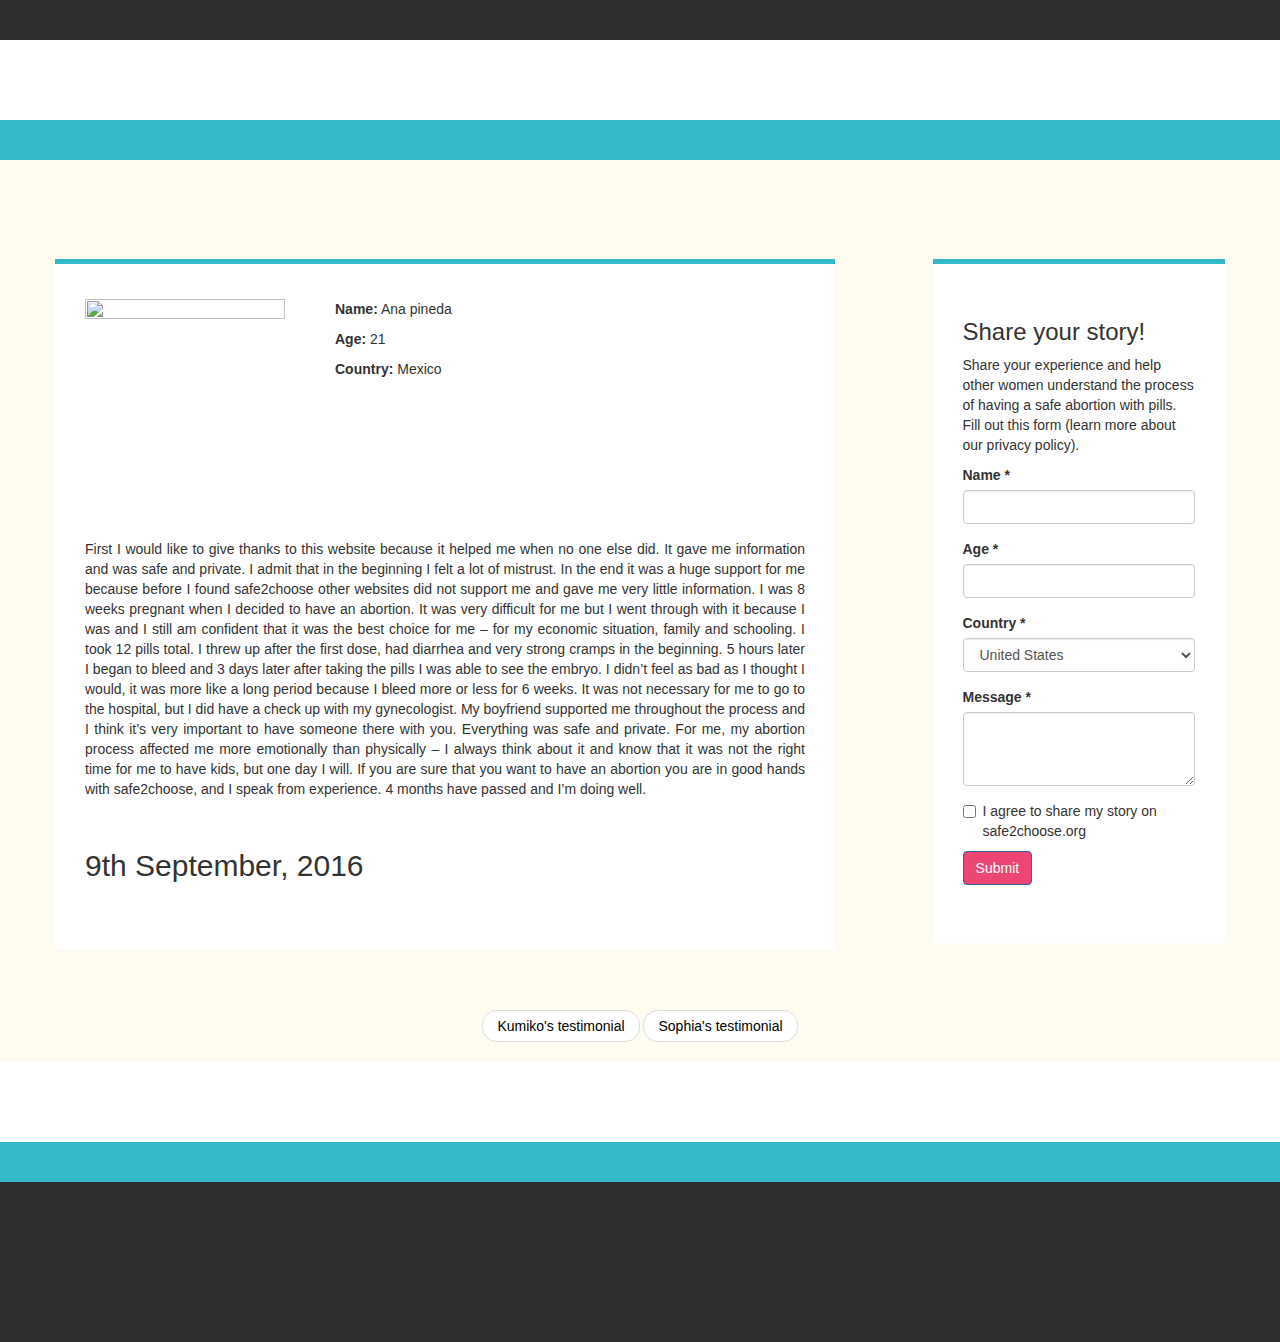
==== ana_testimonial.html @ 3d02f3b2 "Testimonials added | Buttons fixed | Updates in design" ====
<!DOCTYPE html>
<html lang="en">
<head>
	<meta charset="UTF-8">
	<title>Ana's testimonial</title>
	<meta name="viewport" content="width=device-width, initial-scale=1">
	<link rel="stylesheet" href="https://maxcdn.bootstrapcdn.com/bootstrap/3.3.7/css/bootstrap.min.css" integrity="sha384-BVYiiSIFeK1dGmJRAkycuHAHRg32OmUcww7on3RYdg4Va+PmSTsz/K68vbdEjh4u" crossorigin="anonymous">
	<link rel="stylesheet" type="text/css" href="styles_index.css">
</head>
<body>
	<header>
		<div class="row">
			<div class="col-sm-12 col-md-12 col-lg-12" id="social">
				<br>
				<br>
			</div>
			<div class="col-sm-12 col-md-12 col-lg-12" id="banner">
				<br>
				<br>
				<br>
				<br>
			</div>
			<div class="col-sm-12 col-md-12 col-lg-12" id="navbar">
				<br>
				<br>
			</div>
		</div>
	</header>
	<div class="container">
	<br>
	<br>
		<div class="row">
			<div class="col-sm-12 col-md-12 col-lg-8 border_top_color margin-top" id="banner">
				<div class="col-sm-12 col-md-4 col-lg-4">
					<img src="http://wallpaperrs.com/uploads/girls/happy-woman-wide-wallpaper-19413.jpg" class="img-responsive" width="200" height="200">
				</div>
				<div class="col-sm-12 col-md-4 col-lg-8">
					<p><strong>Name:</strong> Ana pineda</p>
					<p><strong>Age:</strong> 21</p>
					<p><strong>Country:</strong> Mexico</p>
				</div>
				<div class="col-sm-12 col-md-12 col-lg-12">
				<br>
				<br>
					<p class="txt-justify">First I would like to give thanks to this website because it helped me when no one else did. It gave me information and was safe and private. I admit that in the beginning I felt a lot of mistrust. In the end it was a huge support for me because before I found safe2choose other websites did not support me and gave me very little information. I was 8 weeks pregnant when I decided to have an abortion. It was very difficult for me but I went through with it because I was and I still am confident that it was the best choice for me – for my economic situation, family and schooling. I took 12 pills total. I threw up after the first dose, had diarrhea and very strong cramps in the beginning. 5 hours later I began to bleed and 3 days later after taking the pills I was able to see the embryo. I didn’t feel as bad as I thought I would, it was more like a long period because I bleed more or less for 6 weeks. It was not necessary for me to go to the hospital, but I did have a check up with my gynecologist. My boyfriend supported me throughout the process and I think it’s very important to have someone there with you. Everything was safe and private. For me, my abortion process affected me more emotionally than physically – I always think about it and know that it was not the right time for me to have kids, but one day I will. If you are sure that you want to have an abortion you are in good hands with safe2choose, and I speak from experience. 4 months have passed and I’m doing well.</p>
					<br>
					<h2>9th September, 2016</h2>
				</div>				
			</div>
			<div class="col-sm-12 col-md-12 col-lg-3 col-lg-offset-1 border_top_color margin-top" id="banner">
				<div class="col-sm-12 col-md-12 col-lg-12">
					<h3>Share your story!</h3>
					<p>Share your experience and help other women understand the process of having a safe abortion with pills. Fill out this form (learn more about our privacy policy).</p>
				<form>
					<div class="form-group">
						<label for="name">Name *</label>
   			 			<input type="text" class="form-control" id="name">
					</div>
					<div class="form-group">
						<label for="age">Age *</label>
   			 			<input type="text" class="form-control" id="age">
					</div>
					<div class="form-group">
						<label for="country">Country *</label>
						<select class="form-control" id="country">
						  <option>United States</option>
						  <option>United Kingdom</option>
						  <option>Mexico</option>
						  <option>Canada</option>
						  <option>Tokyo</option>
						</select>
					</div>
  					<div class="form-group">
  						<label for="message">Message *</label>
  						<textarea class="form-control" rows="3"></textarea>
  					</div>
      				<div class="checkbox">
				        <label>
				          <input type="checkbox"> I agree to share my story on safe2choose.org
				        </label>
      				</div>
      				<button type="submit" class="btn btn-primary">Submit</button>
				</form>
				</div>
			</div>
		</div>
		<div class="col-sm-12 col-md-12 col-lg-12">
		<br>
		<br>
			<nav aria-label="...">
	 			<ul class="pager">
				    <li><a href="Kumiko_testimonial.html" class="pagination1">Kumiko's testimonial</a></li>
				    <li><a href="sophia_testimonial.html" class="pagination1">Sophia's testimonial</a></li>
	  			</ul>
			</nav>
		</div>
	</div>
	<footer margin-top>
		<div class="row">
			<div class="col-sm-12 col-md-12 col-lg-12" id="banner">
				<br>
				<br>
				<br>
				<br>
			</div>
			<div class="col-sm-12 col-md-12 col-lg-12" id="navbar">
				<br>
				<br>
			</div>
			<div class="col-sm-12 col-md-12 col-lg-12" id="social">
				<br>
				<br>
				<br>
				<br>
				<br>
				<br>
				<br>
				<br>
			</div>
		</div>		
	</footer>
	<script src="https://maxcdn.bootstrapcdn.com/bootstrap/3.3.7/js/bootstrap.min.js" integrity="sha384-Tc5IQib027qvyjSMfHjOMaLkfuWVxZxUPnCJA7l2mCWNIpG9mGCD8wGNIcPD7Txa" crossorigin="anonymous"></script>
</body>
</html>
---- styles_index.css ----
#social{
	background-color: #2F2F2F;
}
#banner{
	background-color: #FFFFFF;
}
#navbar{
	background-color: #34BAC9;
}
body{
	background-color: #FEFBF1;
}
.pink-message{
	color: #EE7699;
}
.message{
	color: #A6BDCB;
}
.txt{
	text-align: center;
}
.txt-justify{
	text-align: justify;
}
.btn{
	background-color: #EE4674;
	color: #FFFFFF;
	width: 30%;
}
.pagination1{
	color: #000000;
}
.border_top_color{
	border-top: thick solid #34BAC9;
}
.margin-top{
	margin-top: 5%;
	padding-bottom: 5%;
	padding-top: 3%;
}
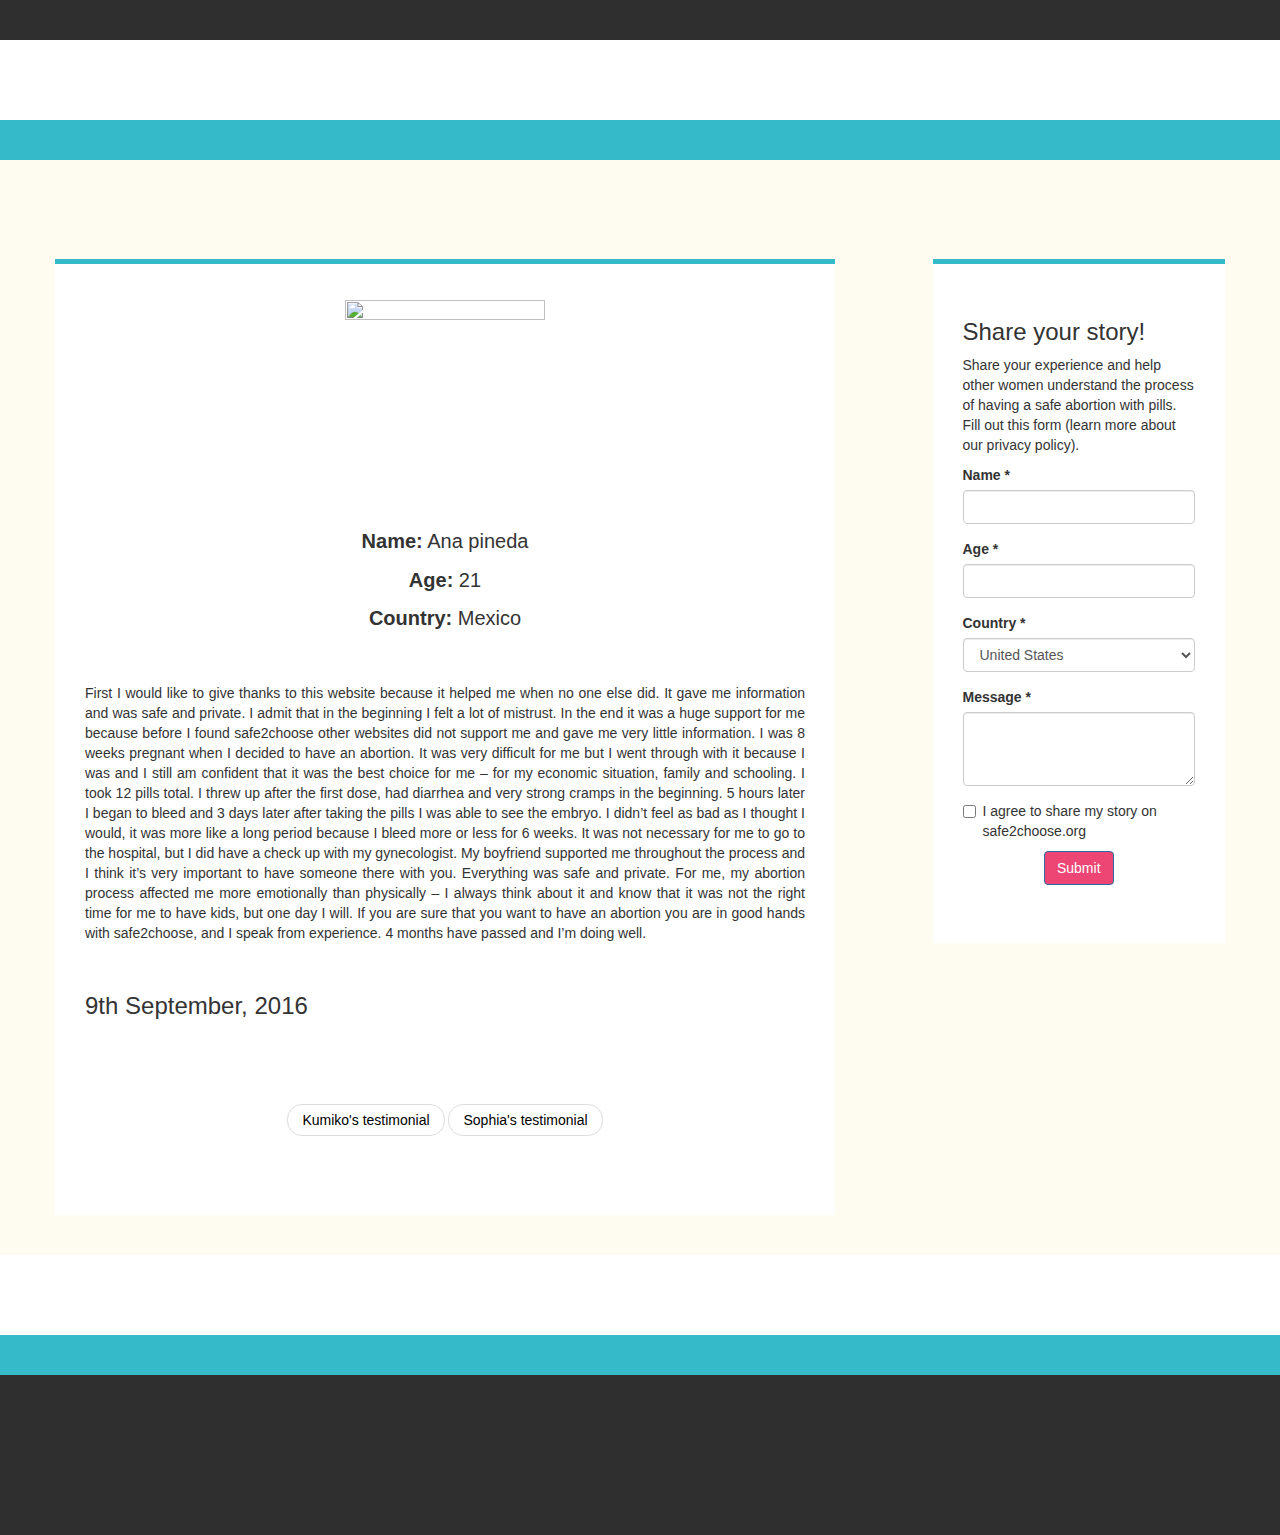
==== commit 9ed3b41b: "Design modified" ====
--- a/ana_testimonial.html
+++ b/ana_testimonial.html
@@ -31,20 +31,26 @@
 	<br>
 		<div class="row">
 			<div class="col-sm-12 col-md-12 col-lg-8 border_top_color margin-top" id="banner">
-				<div class="col-sm-12 col-md-4 col-lg-4">
-					<img src="http://wallpaperrs.com/uploads/girls/happy-woman-wide-wallpaper-19413.jpg" class="img-responsive" width="200" height="200">
-				</div>
-				<div class="col-sm-12 col-md-4 col-lg-8">
-					<p><strong>Name:</strong> Ana pineda</p>
-					<p><strong>Age:</strong> 21</p>
-					<p><strong>Country:</strong> Mexico</p>
+				<div class="col-sm-12 col-md-12 col-lg-12 txt-size">
+					<img src="http://wallpaperrs.com/uploads/girls/happy-woman-wide-wallpaper-19413.jpg" class="img-responsive center-block" width="200" height="200"><br>
+					<p class="txt"><strong>Name:</strong> Ana pineda</p>
+					<p class="txt"><strong>Age:</strong> 21</p>
+					<p class="txt"><strong>Country:</strong> Mexico</p>
 				</div>
 				<div class="col-sm-12 col-md-12 col-lg-12">
 				<br>
 				<br>
 					<p class="txt-justify">First I would like to give thanks to this website because it helped me when no one else did. It gave me information and was safe and private. I admit that in the beginning I felt a lot of mistrust. In the end it was a huge support for me because before I found safe2choose other websites did not support me and gave me very little information. I was 8 weeks pregnant when I decided to have an abortion. It was very difficult for me but I went through with it because I was and I still am confident that it was the best choice for me – for my economic situation, family and schooling. I took 12 pills total. I threw up after the first dose, had diarrhea and very strong cramps in the beginning. 5 hours later I began to bleed and 3 days later after taking the pills I was able to see the embryo. I didn’t feel as bad as I thought I would, it was more like a long period because I bleed more or less for 6 weeks. It was not necessary for me to go to the hospital, but I did have a check up with my gynecologist. My boyfriend supported me throughout the process and I think it’s very important to have someone there with you. Everything was safe and private. For me, my abortion process affected me more emotionally than physically – I always think about it and know that it was not the right time for me to have kids, but one day I will. If you are sure that you want to have an abortion you are in good hands with safe2choose, and I speak from experience. 4 months have passed and I’m doing well.</p>
 					<br>
-					<h2>9th September, 2016</h2>
+					<h3>9th September, 2016</h3>
+				</div>
+				<div class="pagination1">
+					<nav aria-label="...">
+			 			<ul class="pager">
+						    <li><a href="Kumiko_testimonial.html" class="pagination1">Kumiko's testimonial</a></li>
+						    <li><a href="sophia_testimonial.html" class="pagination1">Sophia's testimonial</a></li>
+			  			</ul>
+					</nav>
 				</div>				
 			</div>
 			<div class="col-sm-12 col-md-12 col-lg-3 col-lg-offset-1 border_top_color margin-top" id="banner">
@@ -79,7 +85,7 @@
 				          <input type="checkbox"> I agree to share my story on safe2choose.org
 				        </label>
       				</div>
-      				<button type="submit" class="btn btn-primary">Submit</button>
+      				<button type="submit" class="btn btn-primary center-block">Submit</button>
 				</form>
 				</div>
 			</div>
@@ -87,12 +93,6 @@
 		<div class="col-sm-12 col-md-12 col-lg-12">
 		<br>
 		<br>
-			<nav aria-label="...">
-	 			<ul class="pager">
-				    <li><a href="Kumiko_testimonial.html" class="pagination1">Kumiko's testimonial</a></li>
-				    <li><a href="sophia_testimonial.html" class="pagination1">Sophia's testimonial</a></li>
-	  			</ul>
-			</nav>
 		</div>
 	</div>
 	<footer margin-top>
--- a/styles_index.css
+++ b/styles_index.css
@@ -29,6 +29,7 @@
 }
 .pagination1{
 	color: #000000;
+	margin-top: 10%;
 }
 .border_top_color{
 	border-top: thick solid #34BAC9;
@@ -37,4 +38,16 @@
 	margin-top: 5%;
 	padding-bottom: 5%;
 	padding-top: 3%;
+}
+.img-message{
+	width: 100%;
+	height: 400px;
+}
+.txt-size{
+	font-size: 20px;
+}
+@media only screen and (max-width: 480px){
+	.btn{
+		font-size: 12px; 
+	}
 }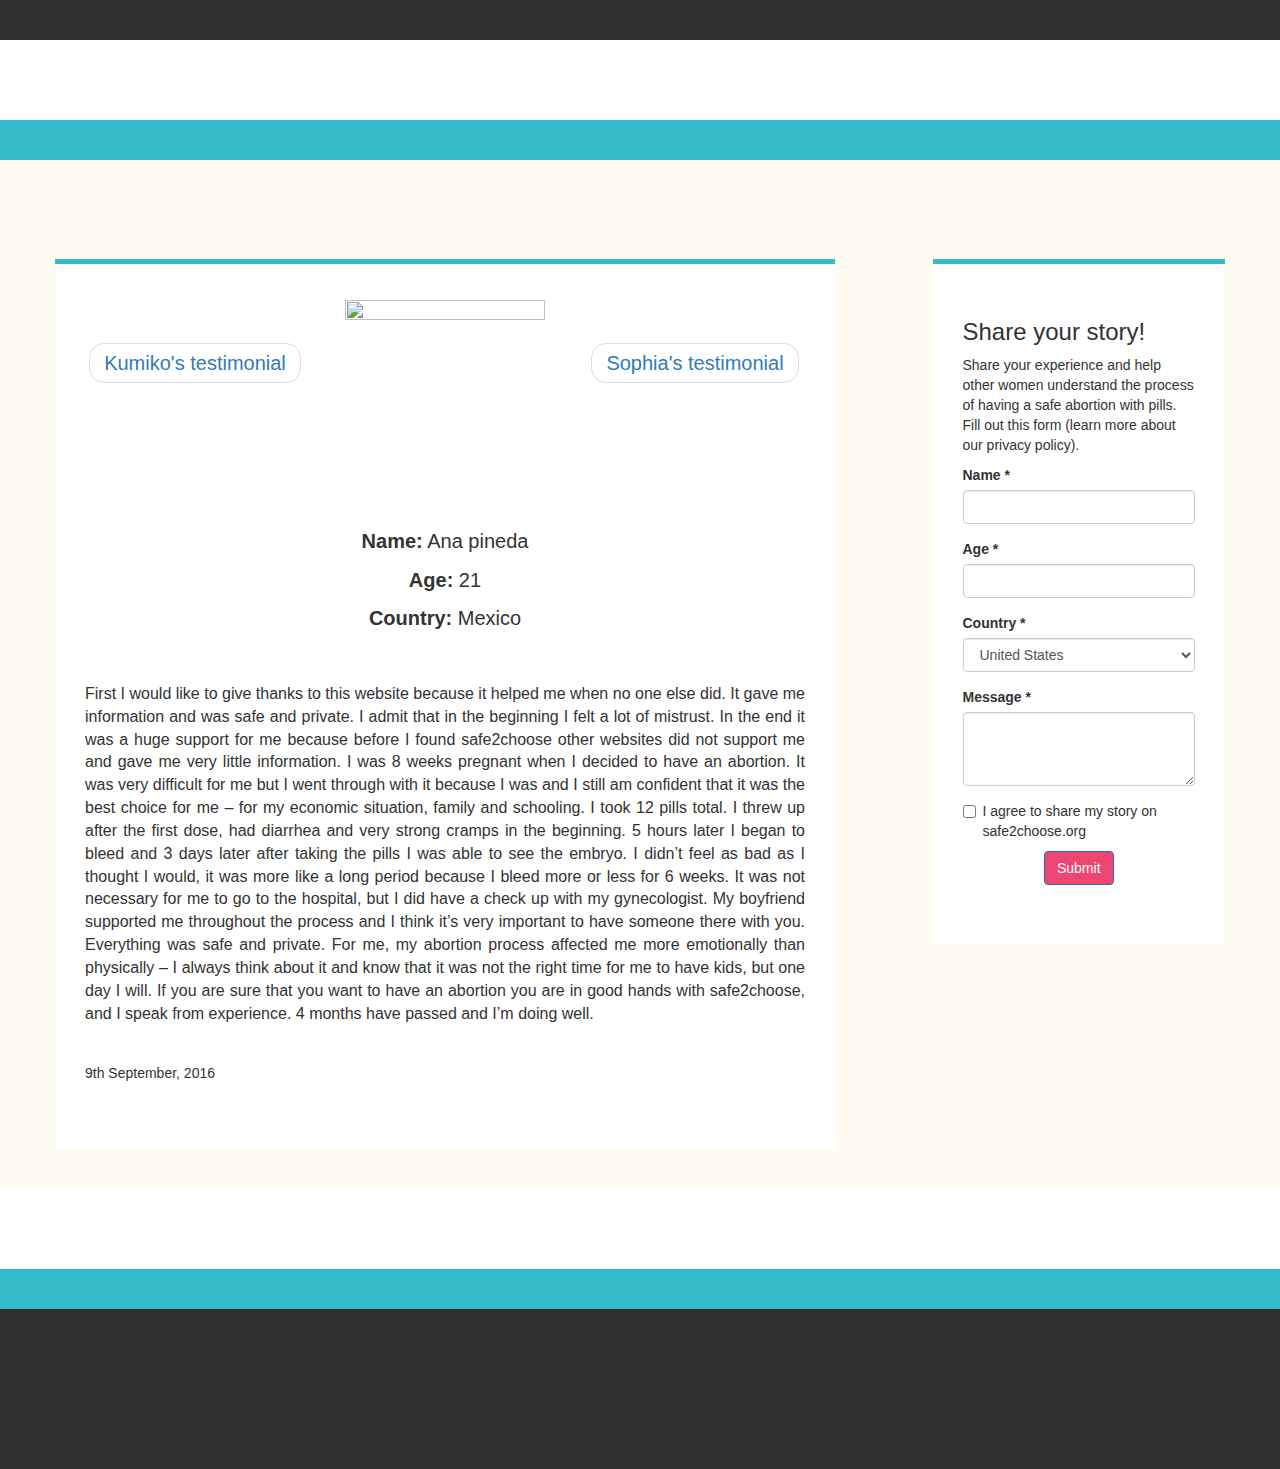
==== commit f12a8f17: "Main message design changed | Pagination modified" ====
--- a/ana_testimonial.html
+++ b/ana_testimonial.html
@@ -31,27 +31,37 @@
 	<br>
 		<div class="row">
 			<div class="col-sm-12 col-md-12 col-lg-8 border_top_color margin-top" id="banner">
-				<div class="col-sm-12 col-md-12 col-lg-12 txt-size">
+				<div class="col-sm-12 col-md-4 col-lg-4 txt-size">
+				<div class="pagination1">
+					<nav aria-label="...">
+			 			<ul class="pager">
+						    <li><a href="Kumiko_testimonial.html" class="pagination1">Kumiko's testimonial</a></li>
+			  			</ul>
+					</nav>
+				</div>	
+				</div>
+				<div class="col-sm-12 col-md-4 col-lg-4 txt-size">
 					<img src="http://wallpaperrs.com/uploads/girls/happy-woman-wide-wallpaper-19413.jpg" class="img-responsive center-block" width="200" height="200"><br>
 					<p class="txt"><strong>Name:</strong> Ana pineda</p>
 					<p class="txt"><strong>Age:</strong> 21</p>
 					<p class="txt"><strong>Country:</strong> Mexico</p>
 				</div>
+				<div class="col-sm-12 col-md-4 col-lg-4 txt-size">
+				<div class="pagination1">
+					<nav aria-label="...">
+			 			<ul class="pager">
+						    <li><a href="sophia_testimonial.html" class="pagination1">Sophia's testimonial</a></li>
+			  			</ul>
+					</nav>
+				</div>	
+				</div>		
 				<div class="col-sm-12 col-md-12 col-lg-12">
 				<br>
 				<br>
 					<p class="txt-justify">First I would like to give thanks to this website because it helped me when no one else did. It gave me information and was safe and private. I admit that in the beginning I felt a lot of mistrust. In the end it was a huge support for me because before I found safe2choose other websites did not support me and gave me very little information. I was 8 weeks pregnant when I decided to have an abortion. It was very difficult for me but I went through with it because I was and I still am confident that it was the best choice for me – for my economic situation, family and schooling. I took 12 pills total. I threw up after the first dose, had diarrhea and very strong cramps in the beginning. 5 hours later I began to bleed and 3 days later after taking the pills I was able to see the embryo. I didn’t feel as bad as I thought I would, it was more like a long period because I bleed more or less for 6 weeks. It was not necessary for me to go to the hospital, but I did have a check up with my gynecologist. My boyfriend supported me throughout the process and I think it’s very important to have someone there with you. Everything was safe and private. For me, my abortion process affected me more emotionally than physically – I always think about it and know that it was not the right time for me to have kids, but one day I will. If you are sure that you want to have an abortion you are in good hands with safe2choose, and I speak from experience. 4 months have passed and I’m doing well.</p>
 					<br>
-					<h3>9th September, 2016</h3>
-				</div>
-				<div class="pagination1">
-					<nav aria-label="...">
-			 			<ul class="pager">
-						    <li><a href="Kumiko_testimonial.html" class="pagination1">Kumiko's testimonial</a></li>
-						    <li><a href="sophia_testimonial.html" class="pagination1">Sophia's testimonial</a></li>
-			  			</ul>
-					</nav>
-				</div>				
+					<h5>9th September, 2016</h5>
+				</div>	
 			</div>
 			<div class="col-sm-12 col-md-12 col-lg-3 col-lg-offset-1 border_top_color margin-top" id="banner">
 				<div class="col-sm-12 col-md-12 col-lg-12">
--- a/styles_index.css
+++ b/styles_index.css
@@ -10,17 +10,15 @@
 body{
 	background-color: #FEFBF1;
 }
-.pink-message{
-	color: #EE7699;
-}
 .message{
-	color: #A6BDCB;
+	color: #FFFFFF;
 }
 .txt{
 	text-align: center;
 }
 .txt-justify{
 	text-align: justify;
+	font-size: 16px;
 }
 .btn{
 	background-color: #EE4674;
@@ -28,7 +26,6 @@
 	width: 30%;
 }
 .pagination1{
-	color: #000000;
 	margin-top: 10%;
 }
 .border_top_color{
@@ -46,6 +43,12 @@
 .txt-size{
 	font-size: 20px;
 }
+#top-txt{
+	background-image: url("_img/woman_hands.jpg");
+	background-repeat: no-repeat;
+    background-attachment: fixed;
+    background-size: cover;
+}
 @media only screen and (max-width: 480px){
 	.btn{
 		font-size: 12px; 
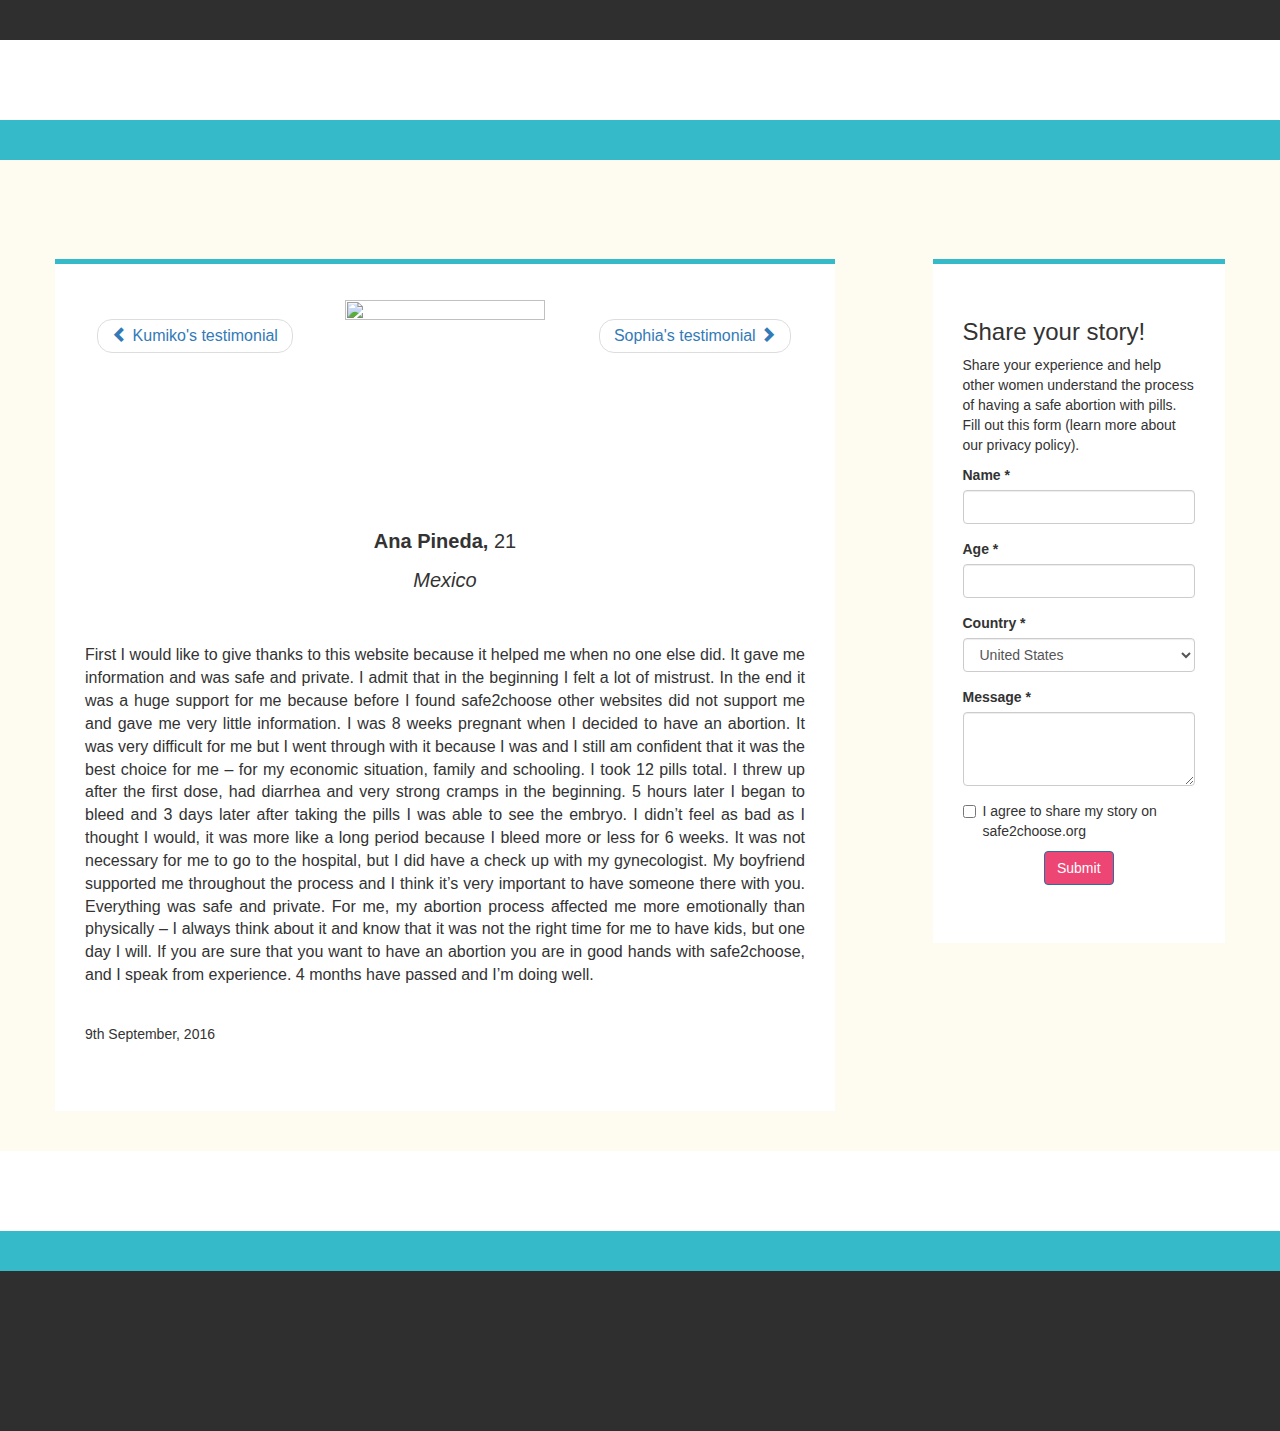
==== commit 597993d0: "Updates on each testimonial page" ====
--- a/ana_testimonial.html
+++ b/ana_testimonial.html
@@ -31,26 +31,25 @@
 	<br>
 		<div class="row">
 			<div class="col-sm-12 col-md-12 col-lg-8 border_top_color margin-top" id="banner">
-				<div class="col-sm-12 col-md-4 col-lg-4 txt-size">
+				<div class="col-xs-12 col-sm-12 col-md-4 col-lg-4 col-lg-push-4 col-md-push-4 txt-size">
+					<img src="http://wallpaperrs.com/uploads/girls/happy-woman-wide-wallpaper-19413.jpg" class="img-responsive center-block" width="200" height="200"><br>
+					<p class="txt"><strong>	Ana Pineda, </strong>21</p>
+					<p class="txt"><i>Mexico</i></p>
+				</div>
+				<div class="col-xs-6 col-sm-6 col-md-4 col-lg-4 col-lg-pull-4 col-md-pull-4 txt-size">
 				<div class="pagination1">
 					<nav aria-label="...">
 			 			<ul class="pager">
-						    <li><a href="Kumiko_testimonial.html" class="pagination1">Kumiko's testimonial</a></li>
+						    <li><a href="Kumiko_testimonial.html" class="pagination1"><span class="glyphicon glyphicon-chevron-left" aria-hidden="true"></span> Kumiko's testimonial</a></li>
 			  			</ul>
 					</nav>
 				</div>	
 				</div>
-				<div class="col-sm-12 col-md-4 col-lg-4 txt-size">
-					<img src="http://wallpaperrs.com/uploads/girls/happy-woman-wide-wallpaper-19413.jpg" class="img-responsive center-block" width="200" height="200"><br>
-					<p class="txt"><strong>Name:</strong> Ana pineda</p>
-					<p class="txt"><strong>Age:</strong> 21</p>
-					<p class="txt"><strong>Country:</strong> Mexico</p>
-				</div>
-				<div class="col-sm-12 col-md-4 col-lg-4 txt-size">
+				<div class="col-xs-6 scol-sm-6 col-md-4 col-lg-4 txt-size">
 				<div class="pagination1">
 					<nav aria-label="...">
 			 			<ul class="pager">
-						    <li><a href="sophia_testimonial.html" class="pagination1">Sophia's testimonial</a></li>
+						    <li><a href="sophia_testimonial.html" class="pagination1">Sophia's testimonial <span class="glyphicon glyphicon-chevron-right" aria-hidden="true"></span></a></li>
 			  			</ul>
 					</nav>
 				</div>	
--- a/styles_index.css
+++ b/styles_index.css
@@ -11,7 +11,7 @@
 	background-color: #FEFBF1;
 }
 .message{
-	color: #FFFFFF;
+	color: #F5F5F5;
 }
 .txt{
 	text-align: center;
@@ -26,7 +26,7 @@
 	width: 30%;
 }
 .pagination1{
-	margin-top: 10%;
+	font-size: 16px;
 }
 .border_top_color{
 	border-top: thick solid #34BAC9;
@@ -44,10 +44,10 @@
 	font-size: 20px;
 }
 #top-txt{
-	background-image: url("_img/woman_hands.jpg");
+	background-image: url(woman_hands.jpg);
 	background-repeat: no-repeat;
     background-attachment: fixed;
-    background-size: cover;
+    background-size: 100% 100%;
 }
 @media only screen and (max-width: 480px){
 	.btn{
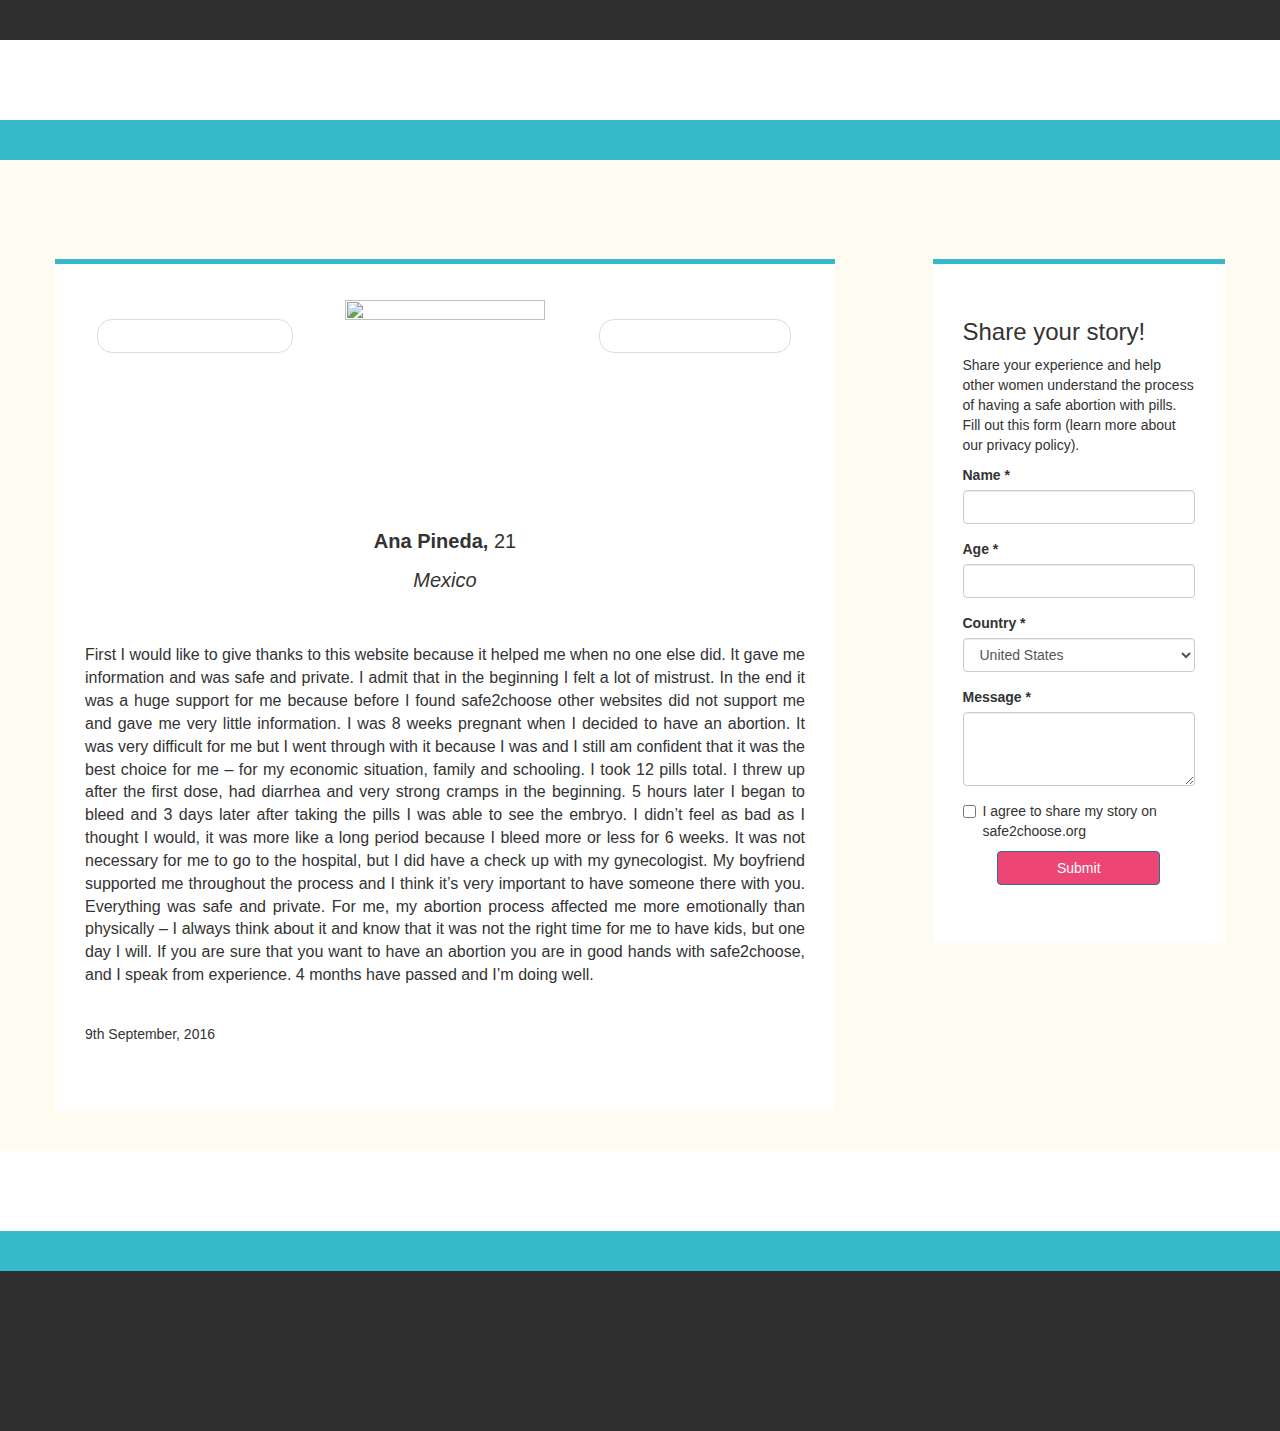
==== commit f936c522: "Updates" ====
--- a/ana_testimonial.html
+++ b/ana_testimonial.html
@@ -94,7 +94,7 @@
 				          <input type="checkbox"> I agree to share my story on safe2choose.org
 				        </label>
       				</div>
-      				<button type="submit" class="btn btn-primary center-block">Submit</button>
+      				<button type="submit" class="btn btn-primary center-block mobile-size">Submit</button>
 				</form>
 				</div>
 			</div>
--- a/styles_index.css
+++ b/styles_index.css
@@ -12,6 +12,7 @@
 }
 .message{
 	color: #F5F5F5;
+	text-shadow: 0px 0px 5px #2d2b2b;
 }
 .txt{
 	text-align: center;
@@ -23,10 +24,15 @@
 .btn{
 	background-color: #EE4674;
 	color: #FFFFFF;
-	width: 30%;
+	width: 70%;
+}
+.pagination{
+	width: 50%;
+	background-color: #FFFFFF;
 }
 .pagination1{
 	font-size: 16px;
+	color: #FFFFFF;
 }
 .border_top_color{
 	border-top: thick solid #34BAC9;
@@ -49,8 +55,14 @@
     background-attachment: fixed;
     background-size: 100% 100%;
 }
+.add{
+	width: 40%;
+}
 @media only screen and (max-width: 480px){
 	.btn{
 		font-size: 12px; 
 	}
+	.mobile-size{
+		width: 200%;
+	}
 }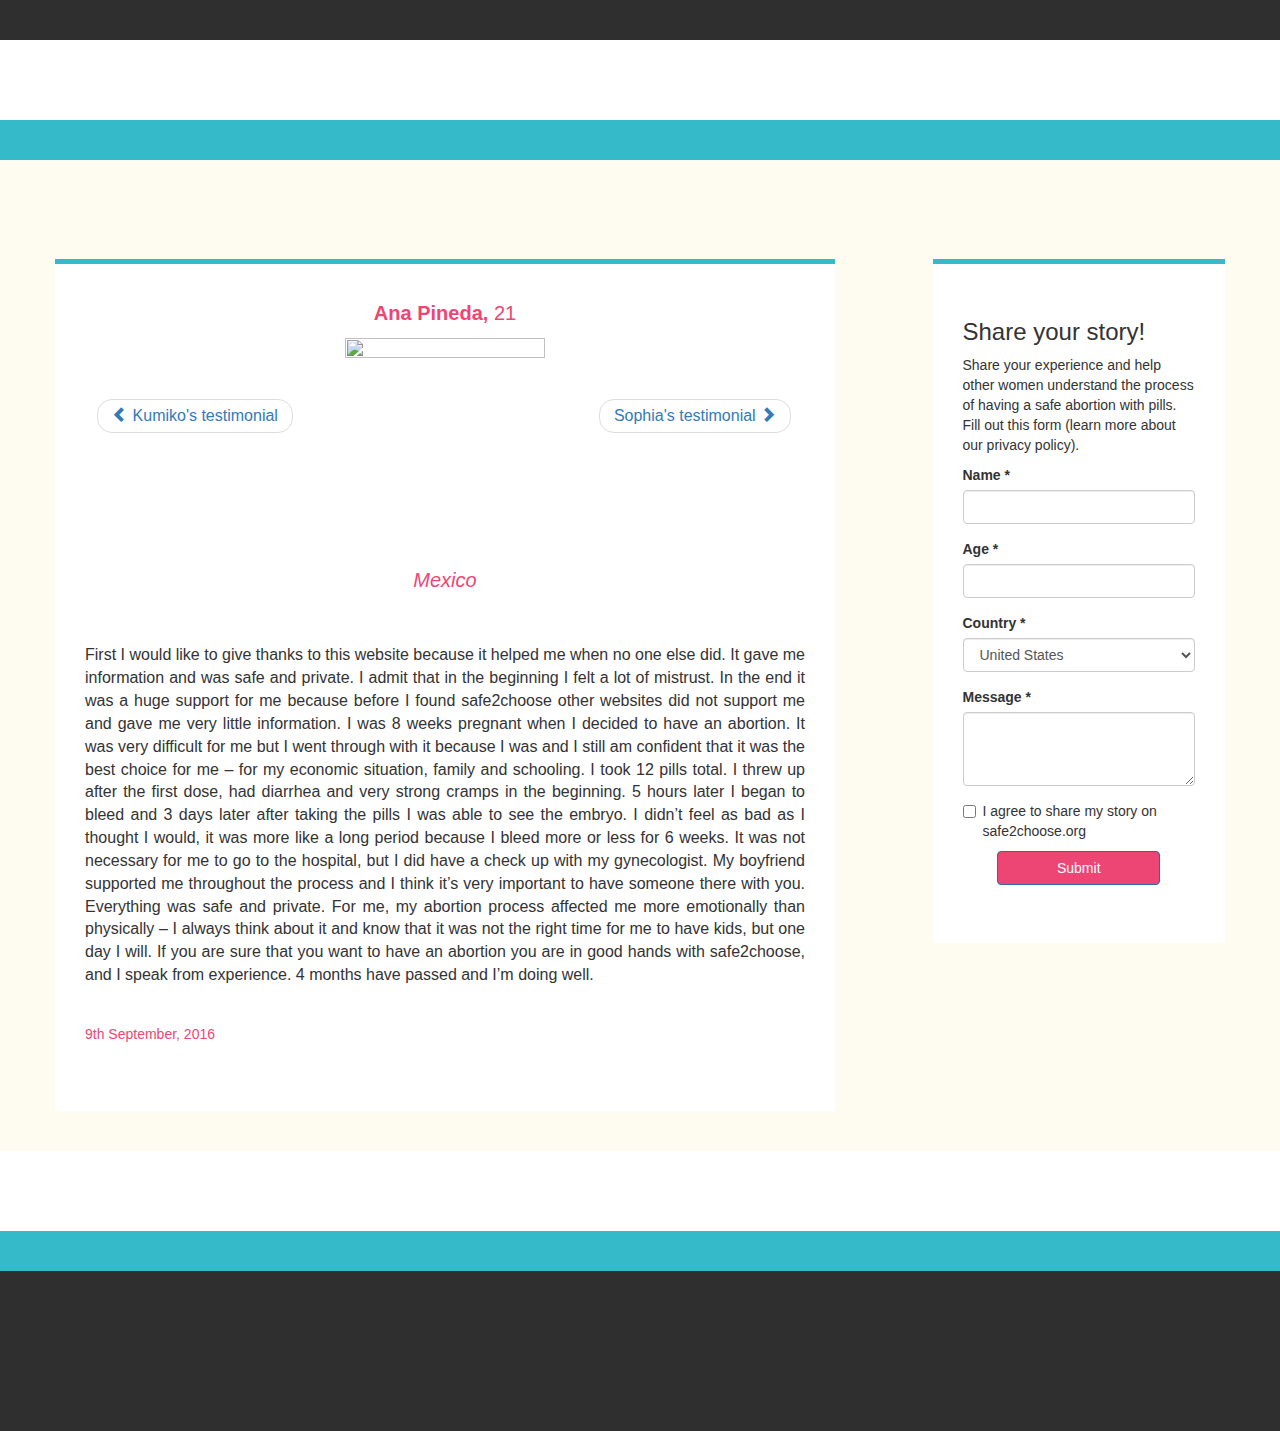
==== commit 4b1d5597: "Individual page modified" ====
--- a/ana_testimonial.html
+++ b/ana_testimonial.html
@@ -32,8 +32,8 @@
 		<div class="row">
 			<div class="col-sm-12 col-md-12 col-lg-8 border_top_color margin-top" id="banner">
 				<div class="col-xs-12 col-sm-12 col-md-4 col-lg-4 col-lg-push-4 col-md-push-4 txt-size">
+					<p class="txt"><strong>	Ana Pineda, </strong>21</p>
 					<img src="http://wallpaperrs.com/uploads/girls/happy-woman-wide-wallpaper-19413.jpg" class="img-responsive center-block" width="200" height="200"><br>
-					<p class="txt"><strong>	Ana Pineda, </strong>21</p>
 					<p class="txt"><i>Mexico</i></p>
 				</div>
 				<div class="col-xs-6 col-sm-6 col-md-4 col-lg-4 col-lg-pull-4 col-md-pull-4 txt-size">
--- a/styles_index.css
+++ b/styles_index.css
@@ -16,6 +16,8 @@
 }
 .txt{
 	text-align: center;
+	color: #EE4674;
+
 }
 .txt-justify{
 	text-align: justify;
@@ -32,7 +34,7 @@
 }
 .pagination1{
 	font-size: 16px;
-	color: #FFFFFF;
+	margin-top: 50px;
 }
 .border_top_color{
 	border-top: thick solid #34BAC9;
@@ -55,6 +57,9 @@
     background-attachment: fixed;
     background-size: 100% 100%;
 }
+h5{
+	color: #EE4674;
+}
 .add{
 	width: 40%;
 }
@@ -62,7 +67,17 @@
 	.btn{
 		font-size: 12px; 
 	}
-	.mobile-size{
-		width: 200%;
+	.pagination1{
+		margin-top: 0px;
 	}
+}
+@media only screen and (max-width : 768px){
+	.pagination1{
+		margin-top: 0px;
+	}	
+}
+@media only screen and (max-width : 992px){
+	.pagination1{
+		margin-top: 0px;
+	}	
 }